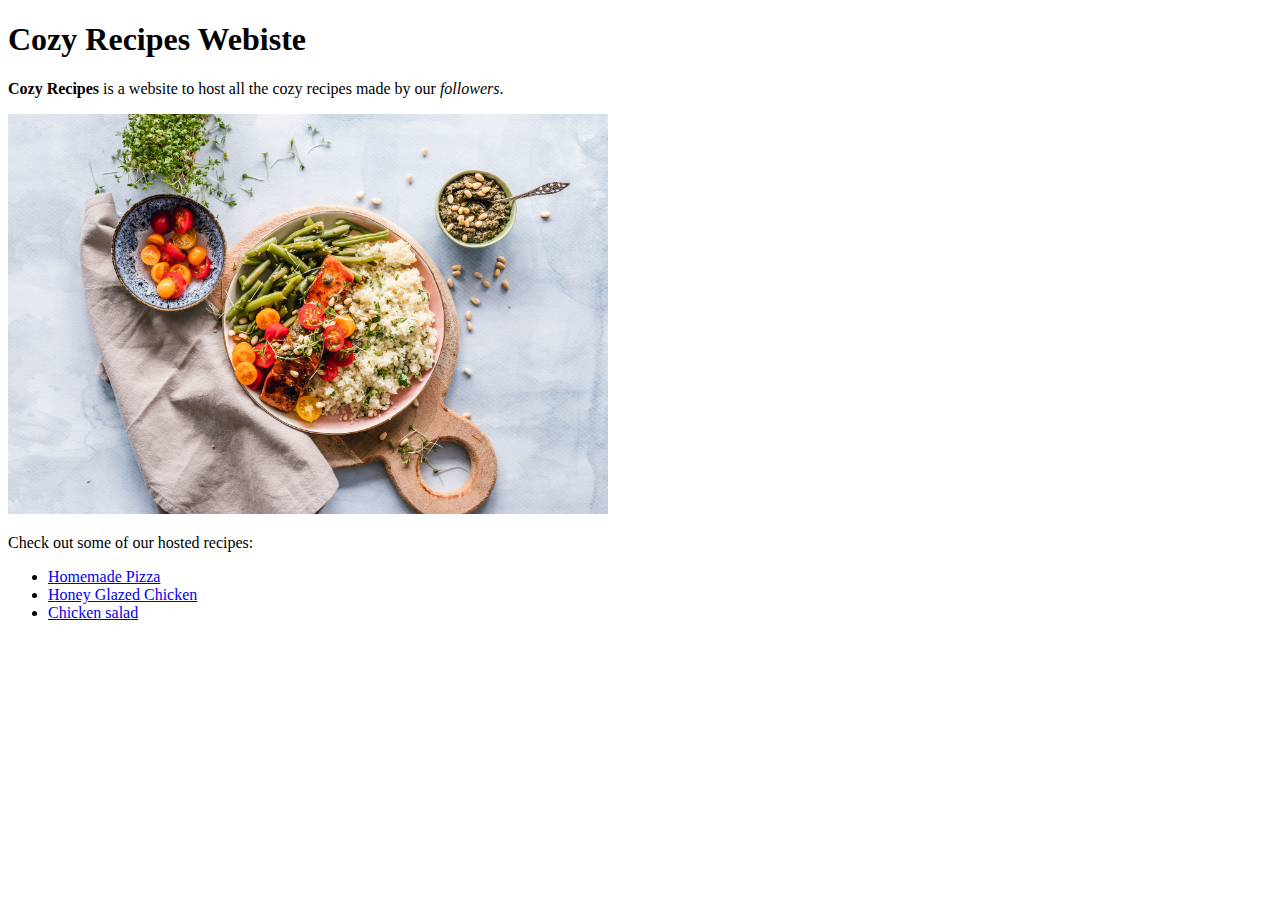
==== index.html @ 9a487bcb "Add image to main page, update README.md" ====
<!DOCTYPE html>
<html lang="en">
<head>
    <meta charset="UTF-8">
    <title>Cozy Recipes</title>
</head>
<body>
    <h1>Cozy Recipes Webiste</h1>
    <p><strong>Cozy Recipes</strong> is a website to host all the cozy recipes made by our <em>followers</em>.</p>
    <img src="img/cooking.jpg" alt="Ingredients to make a recipe" height="400">
    <p>Check out some of our hosted recipes:</p>
    <ul>
        <li><a href="./recipes/pizza.html">Homemade Pizza</a></li>
        <li><a href="./recipes/chicken-honey.html">Honey Glazed Chicken</a></li>
        <li><a href="./recipes/chicken-salad.html">Chicken salad</a></li>
    </ul>
</body>
</html>
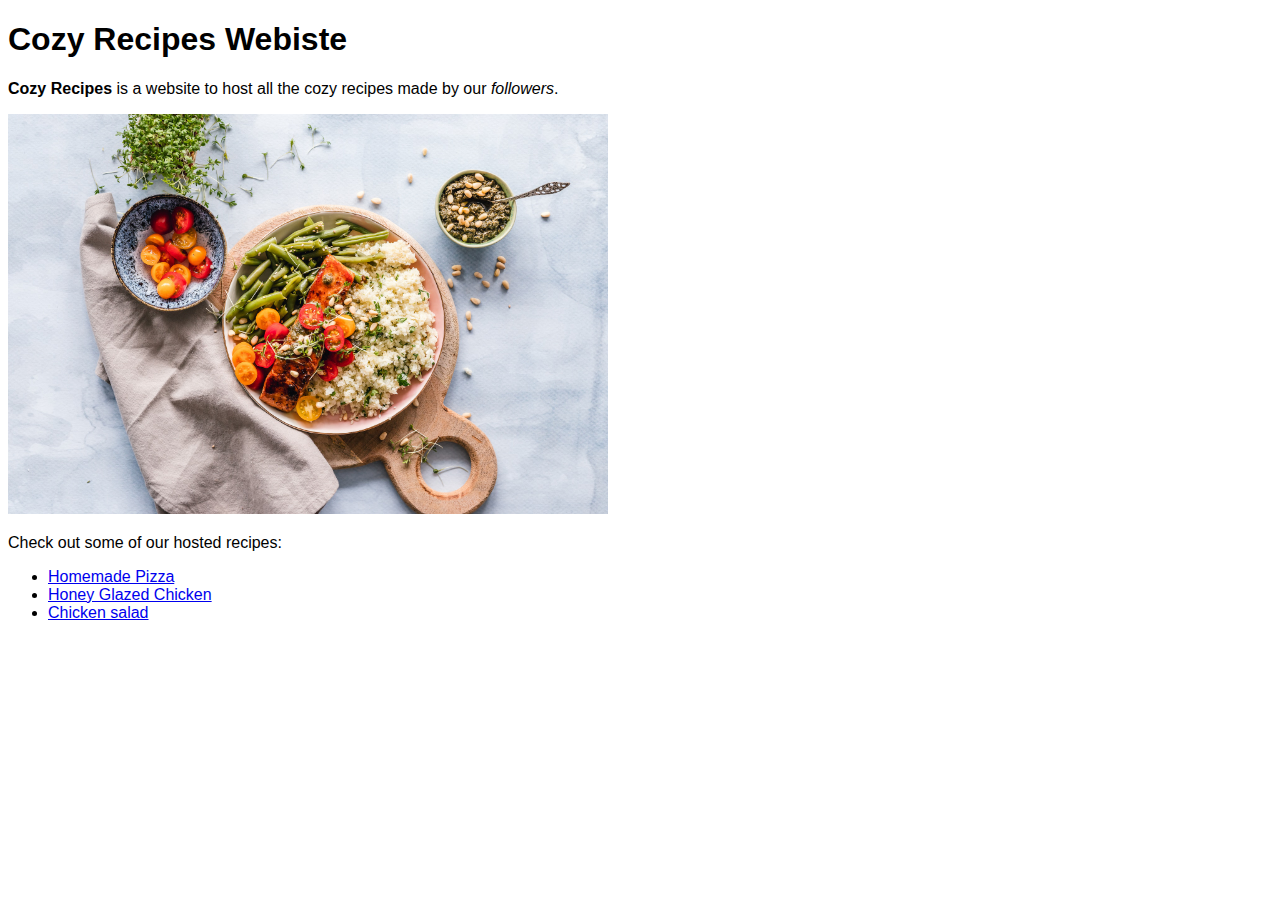
==== commit 5ebff111: "Add stylesheet to project" ====
--- a/index.html
+++ b/index.html
@@ -2,6 +2,7 @@
 <html lang="en">
 <head>
     <meta charset="UTF-8">
+    <link rel="stylesheet" href="style/style.css">
     <title>Cozy Recipes</title>
 </head>
 <body>
--- a/style/style.css
+++ b/style/style.css
@@ -0,0 +1,3 @@
+body{
+    font-family: "Verdana", sans-serif ;
+}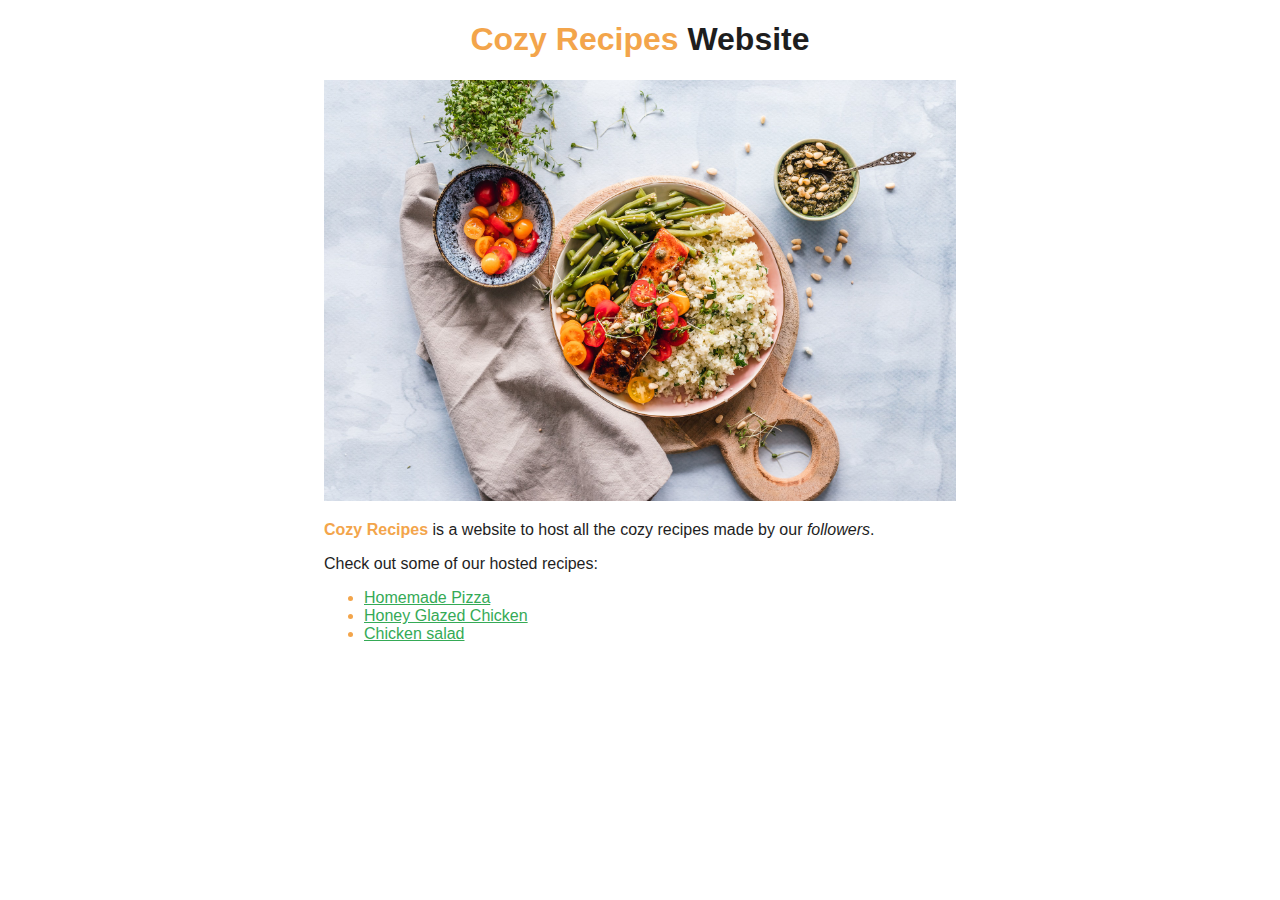
==== commit 9a4b153c: "Added style configuration to index page" ====
--- a/index.html
+++ b/index.html
@@ -6,14 +6,16 @@
     <title>Cozy Recipes</title>
 </head>
 <body>
-    <h1>Cozy Recipes Webiste</h1>
-    <p><strong>Cozy Recipes</strong> is a website to host all the cozy recipes made by our <em>followers</em>.</p>
-    <img src="img/cooking.jpg" alt="Ingredients to make a recipe" height="400">
-    <p>Check out some of our hosted recipes:</p>
-    <ul>
-        <li><a href="./recipes/pizza.html">Homemade Pizza</a></li>
-        <li><a href="./recipes/chicken-honey.html">Honey Glazed Chicken</a></li>
-        <li><a href="./recipes/chicken-salad.html">Chicken salad</a></li>
-    </ul>
+    <div class="main">
+        <h1 class="title"><div class="accent">Cozy Recipes</div> Website</h1>
+        <img class="image" src="img/cooking.jpg" alt="Ingredients to make a recipe">
+        <p><strong class="accent">Cozy Recipes</strong> is a website to host all the cozy recipes made by our <em>followers</em>.</p>
+        <p>Check out some of our hosted recipes:</p>
+        <ul>
+            <li><a href="./recipes/pizza.html">Homemade Pizza</a></li>
+            <li><a href="./recipes/chicken-honey.html">Honey Glazed Chicken</a></li>
+            <li><a href="./recipes/chicken-salad.html">Chicken salad</a></li>
+        </ul>
+    </div>
 </body>
 </html>--- a/style/style.css
+++ b/style/style.css
@@ -1,3 +1,29 @@
 body{
     font-family: "Verdana", sans-serif ;
+    color: rgb(30,30,30);
+    font-size: 16px;
+}
+.title{
+    text-align: center;
+}
+.accent{
+    display: inline;
+    color: rgb(243, 165, 75);
+}
+.main{
+    width: 50%;
+    margin: auto;
+}
+.image{
+    width: 100%;
+    height: auto;
+}
+ul{
+    color: rgb(243, 165, 75);
+}
+a{
+    color: #35aa56;
+}
+a:hover{
+    color: #1a7132;
 }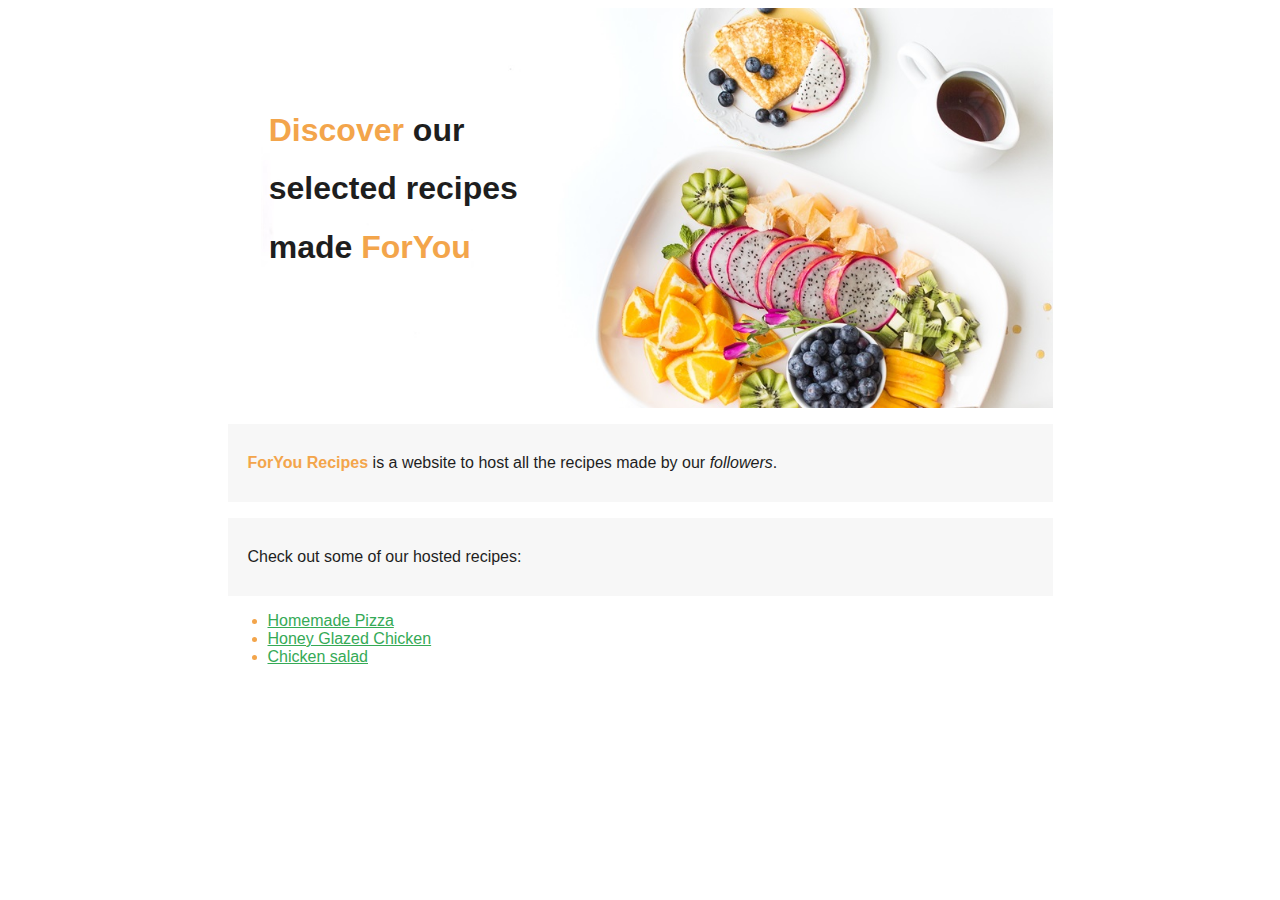
==== commit 9ce05b6b: "Revamp of main page with css, change branding and color palette" ====
--- a/index.html
+++ b/index.html
@@ -7,9 +7,14 @@
 </head>
 <body>
     <div class="main">
-        <h1 class="title"><div class="accent">Cozy Recipes</div> Website</h1>
-        <img class="image" src="img/cooking.jpg" alt="Ingredients to make a recipe">
-        <p><strong class="accent">Cozy Recipes</strong> is a website to host all the cozy recipes made by our <em>followers</em>.</p>
+        <div id="main-img">
+            <div class="content-wrapper">
+                <h1><span class="accent">Discover</span> our </h1>
+                <h1>selected recipes</h1>
+                <h1>made <span class="accent">ForYou</span></h1>
+            </div>
+        </div>
+        <p><strong class="accent">ForYou Recipes</strong> is a website to host all the recipes made by our <em>followers</em>.</p>
         <p>Check out some of our hosted recipes:</p>
         <ul>
             <li><a href="./recipes/pizza.html">Homemade Pizza</a></li>
--- a/style/style.css
+++ b/style/style.css
@@ -3,22 +3,34 @@
     color: rgb(30,30,30);
     font-size: 16px;
 }
-.title{
-    text-align: center;
+.main{
+    width: 825px;
+    margin: auto;
 }
-.accent{
-    display: inline;
-    color: rgb(243, 165, 75);
+#main-img{
+    background-image: url('../img/landing-1000.jpg');
+    margin: auto;
+    width: auto;
+    height: 400px;
+    background-size: contain;
+    background-repeat: no-repeat;
+    background-position: right;
 }
-.main{
-    width: 50%;
-    margin: auto;
+.content-wrapper{
+    padding: 10% 5%;
+}
+.wrapper{
+    width: 75%;
 }
 .image{
     width: 100%;
     height: auto;
 }
-ul{
+
+h2,
+ul li::marker,
+ol li::marker,
+.accent{
     color: rgb(243, 165, 75);
 }
 a{
@@ -26,4 +38,8 @@
 }
 a:hover{
     color: #1a7132;
+}
+p {
+    padding: 30px 20px;
+    background-color: #F7F7F7;
 }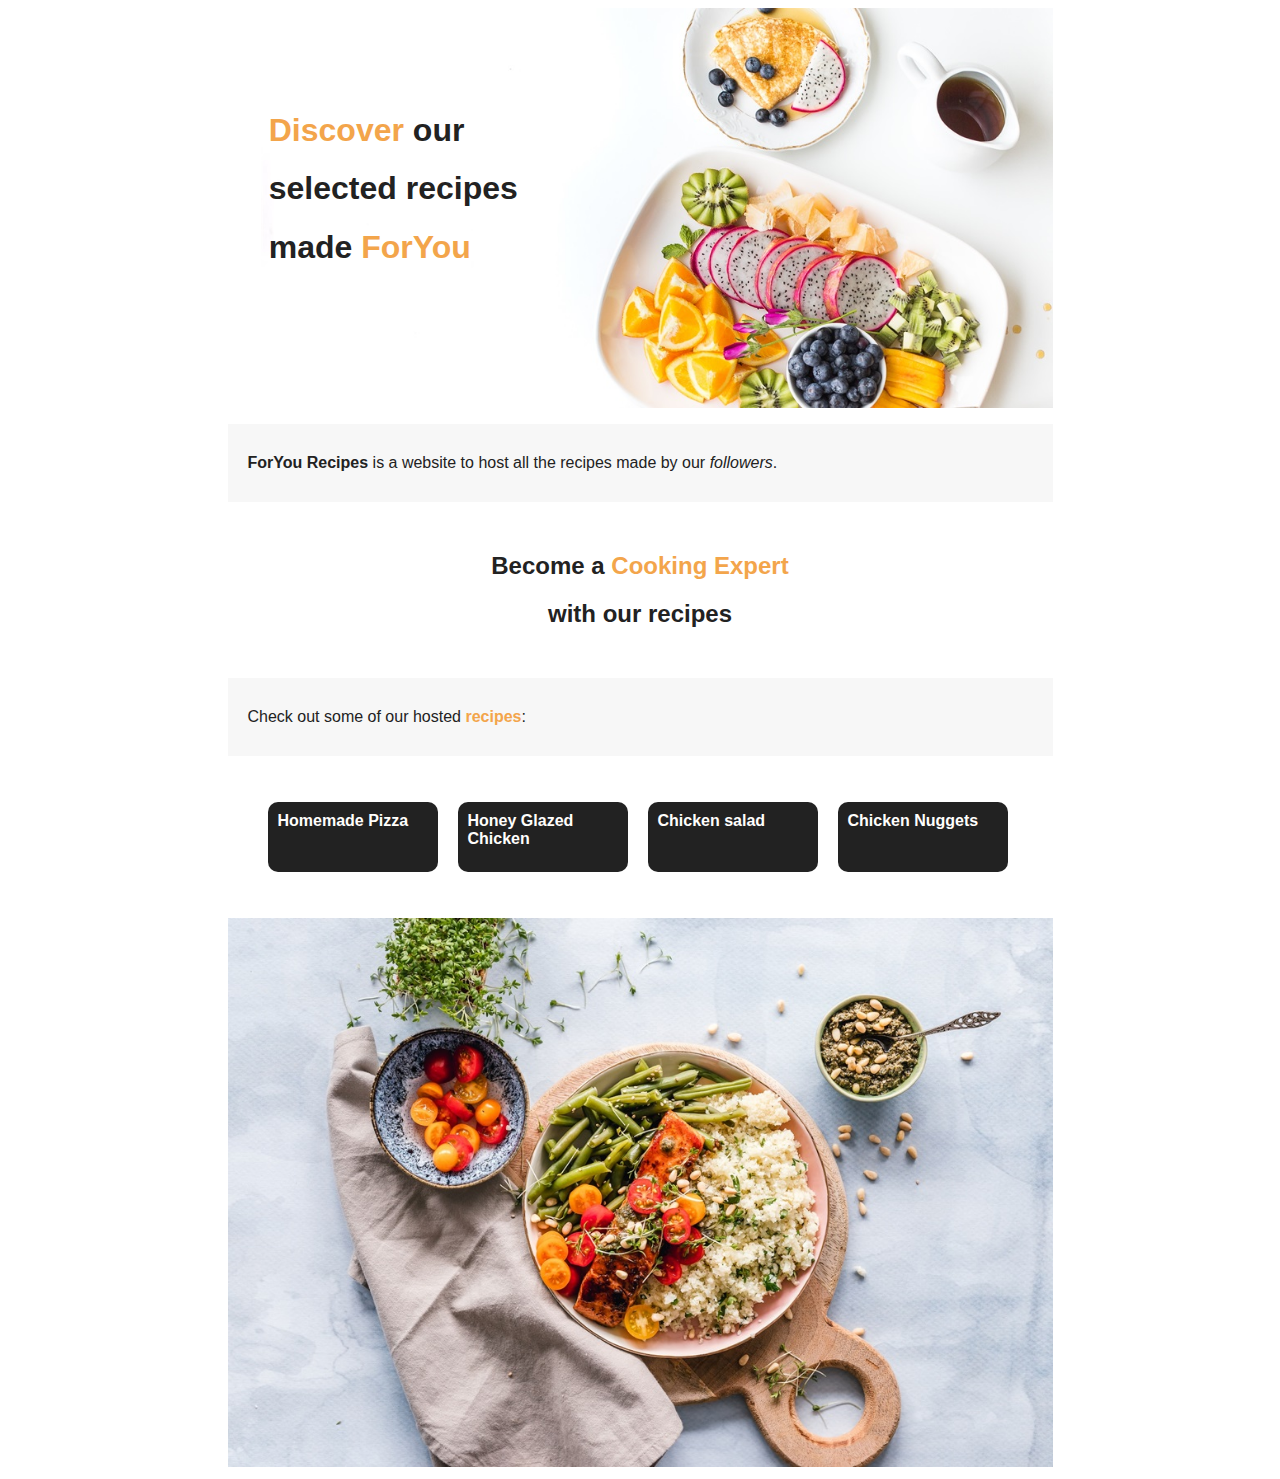
==== commit 85b6c9aa: "Modify style of recipes list Show recipes links as cards in the main page, added subheader to divide" ====
--- a/index.html
+++ b/index.html
@@ -3,7 +3,7 @@
 <head>
     <meta charset="UTF-8">
     <link rel="stylesheet" href="style/style.css">
-    <title>Cozy Recipes</title>
+    <title>ForYou Recipes</title>
 </head>
 <body>
     <div class="main">
@@ -14,13 +14,20 @@
                 <h1>made <span class="accent">ForYou</span></h1>
             </div>
         </div>
-        <p><strong class="accent">ForYou Recipes</strong> is a website to host all the recipes made by our <em>followers</em>.</p>
-        <p>Check out some of our hosted recipes:</p>
-        <ul>
+        <p><strong >ForYou Recipes</strong> is a website to host all the recipes made by our <em>followers</em>.</p>
+        <div class="content-wrapper-main">
+            <h2 class="sub-title">Become a <span class="accent">Cooking Expert</span></h2>
+            <h2 class="sub-title">with our recipes</h2>
+        </div>
+        <p>Check out some of our hosted <strong class="accent">recipes</strong>:</p>
+        <ul class="cards">
             <li><a href="./recipes/pizza.html">Homemade Pizza</a></li>
             <li><a href="./recipes/chicken-honey.html">Honey Glazed Chicken</a></li>
             <li><a href="./recipes/chicken-salad.html">Chicken salad</a></li>
+            <li><a href="./index.html">Chicken Nuggets</a></li>
         </ul>
+        
+        <img class="image" src="./img/cooking-medium.jpg" alt="An image that shows with cooking ingredients">
     </div>
 </body>
 </html>--- a/style/style.css
+++ b/style/style.css
@@ -1,6 +1,7 @@
 body{
     font-family: "Verdana", sans-serif ;
-    color: rgb(30,30,30);
+    color: #222222; /*#222222 #1e1e1e*/
+
     font-size: 16px;
 }
 .main{
@@ -19,6 +20,13 @@
 .content-wrapper{
     padding: 10% 5%;
 }
+.content-wrapper-main{
+    text-align: center;
+    margin: 50px 0px;
+}   
+.content-wrapper-main h2{
+    color: #222222;
+}
 .wrapper{
     width: 75%;
 }
@@ -34,12 +42,31 @@
     color: rgb(243, 165, 75);
 }
 a{
-    color: #35aa56;
+    display: block;
+    color: #FFFEFC;
+    margin: 10px;
+    padding: 10px;
+    width: 150px;
+    height: 50px;
+    font-weight: 600;
+    background-color: #222222;
+    text-decoration: none;
+    border-radius: 10px;
 }
 a:hover{
-    color: #1a7132;
+    color: #FFFEFC;
+    font-weight: 700;
+    background-color: #FFA31A;
 }
 p {
     padding: 30px 20px;
     background-color: #F7F7F7;
+}
+.cards {
+    display: inline-flex;
+    padding-left: 30px;
+    margin: 20px 0px 36px 0px;
+}
+.cards li {
+    list-style: none;
 }